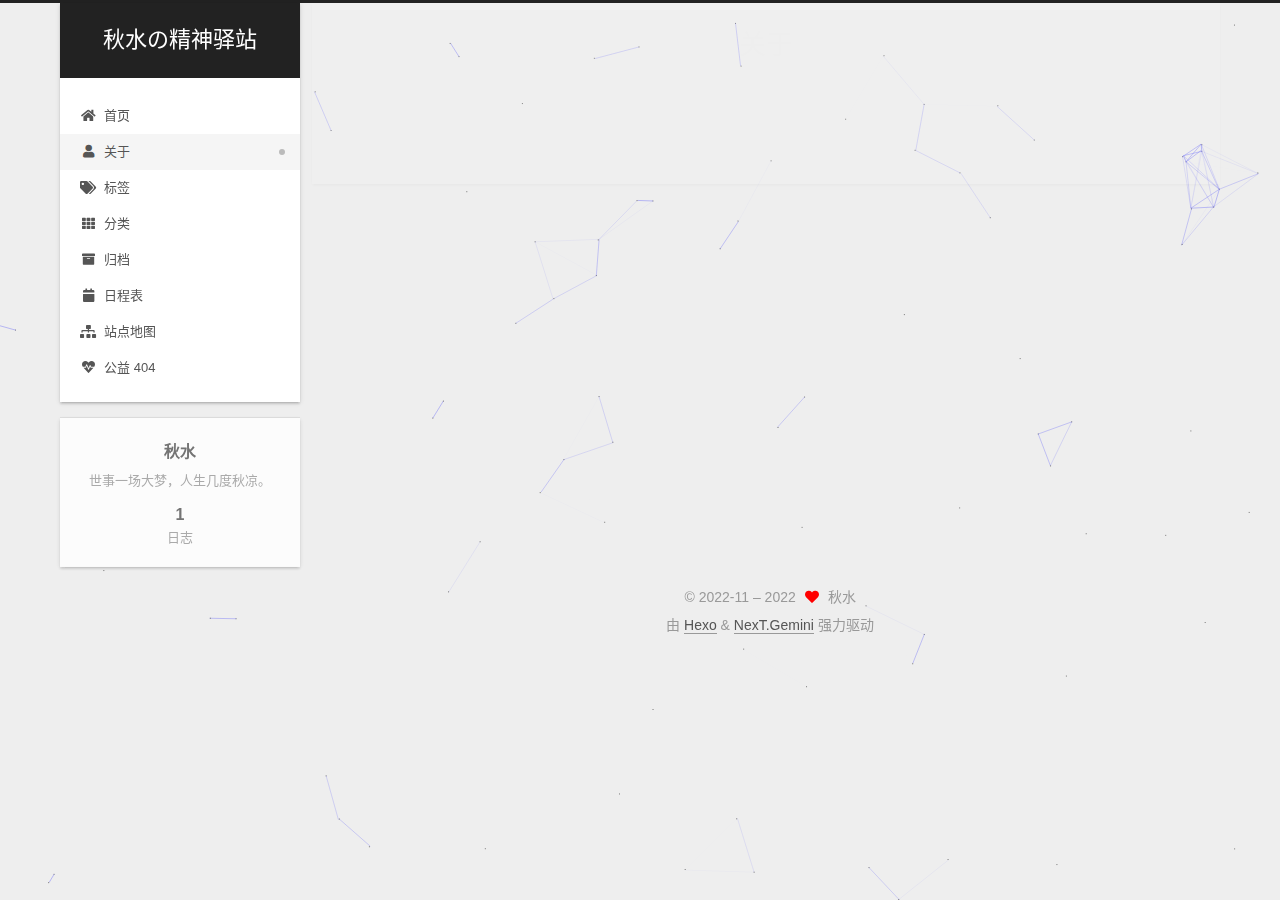
==== about/index.html @ 688e9b73 "Site updated: 2022-11-27 20:58:03" ====
<!DOCTYPE html>
<html lang="zh-CN">
<head>
  <meta charset="UTF-8">
<meta name="viewport" content="width=device-width, initial-scale=1, maximum-scale=2">
<meta name="theme-color" content="#222">
<meta name="generator" content="Hexo 6.3.0">
  <link rel="apple-touch-icon" sizes="180x180" href="/images/apple-touch-icon-next.png">
  <link rel="icon" type="image/png" sizes="32x32" href="/images/favicon-32x32-next.png">
  <link rel="icon" type="image/png" sizes="16x16" href="/images/favicon-16x16-next.png">
  <link rel="mask-icon" href="/images/logo.svg" color="#222">

<link rel="stylesheet" href="/css/main.css">


<link rel="stylesheet" href="/lib/font-awesome/css/all.min.css">

<script id="hexo-configurations">
    var NexT = window.NexT || {};
    var CONFIG = {"hostname":"example.com","root":"/","scheme":"Gemini","version":"7.8.0","exturl":false,"sidebar":{"position":"left","display":"post","padding":18,"offset":12,"onmobile":false},"copycode":{"enable":false,"show_result":false,"style":null},"back2top":{"enable":true,"sidebar":false,"scrollpercent":false},"bookmark":{"enable":false,"color":"#222","save":"auto"},"fancybox":false,"mediumzoom":false,"lazyload":false,"pangu":false,"comments":{"style":"tabs","active":null,"storage":true,"lazyload":false,"nav":null},"algolia":{"hits":{"per_page":10},"labels":{"input_placeholder":"Search for Posts","hits_empty":"We didn't find any results for the search: ${query}","hits_stats":"${hits} results found in ${time} ms"}},"localsearch":{"enable":false,"trigger":"auto","top_n_per_article":1,"unescape":false,"preload":false},"motion":{"enable":true,"async":false,"transition":{"post_block":"fadeIn","post_header":"slideDownIn","post_body":"slideDownIn","coll_header":"slideLeftIn","sidebar":"slideUpIn"}}};
  </script>

  <meta name="description" content="世事一场大梦，人生几度秋凉。">
<meta property="og:type" content="website">
<meta property="og:title" content="关于">
<meta property="og:url" content="http://example.com/about/index.html">
<meta property="og:site_name" content="秋水の精神驿站">
<meta property="og:description" content="世事一场大梦，人生几度秋凉。">
<meta property="og:locale" content="zh_CN">
<meta property="article:published_time" content="2022-11-27T12:49:34.000Z">
<meta property="article:modified_time" content="2022-11-27T12:52:54.083Z">
<meta property="article:author" content="秋水">
<meta name="twitter:card" content="summary">

<link rel="canonical" href="http://example.com/about/">


<script id="page-configurations">
  // https://hexo.io/docs/variables.html
  CONFIG.page = {
    sidebar: "",
    isHome : false,
    isPost : false,
    lang   : 'zh-CN'
  };
</script>

  <title>关于 | 秋水の精神驿站
</title>
  






  <noscript>
  <style>
  .use-motion .brand,
  .use-motion .menu-item,
  .sidebar-inner,
  .use-motion .post-block,
  .use-motion .pagination,
  .use-motion .comments,
  .use-motion .post-header,
  .use-motion .post-body,
  .use-motion .collection-header { opacity: initial; }

  .use-motion .site-title,
  .use-motion .site-subtitle {
    opacity: initial;
    top: initial;
  }

  .use-motion .logo-line-before i { left: initial; }
  .use-motion .logo-line-after i { right: initial; }
  </style>
</noscript>

</head>

<body itemscope itemtype="http://schema.org/WebPage">
  <div class="container use-motion">
    <div class="headband"></div>

    <header class="header" itemscope itemtype="http://schema.org/WPHeader">
      <div class="header-inner"><div class="site-brand-container">
  <div class="site-nav-toggle">
    <div class="toggle" aria-label="切换导航栏">
      <span class="toggle-line toggle-line-first"></span>
      <span class="toggle-line toggle-line-middle"></span>
      <span class="toggle-line toggle-line-last"></span>
    </div>
  </div>

  <div class="site-meta">

    <a href="/" class="brand" rel="start">
      <span class="logo-line-before"><i></i></span>
      <h1 class="site-title">秋水の精神驿站</h1>
      <span class="logo-line-after"><i></i></span>
    </a>
  </div>

  <div class="site-nav-right">
    <div class="toggle popup-trigger">
    </div>
  </div>
</div>




<nav class="site-nav">
  <ul id="menu" class="main-menu menu">
        <li class="menu-item menu-item-home">

    <a href="/" rel="section"><i class="fa fa-home fa-fw"></i>首页</a>

  </li>
        <li class="menu-item menu-item-about">

    <a href="/about/" rel="section"><i class="fa fa-user fa-fw"></i>关于</a>

  </li>
        <li class="menu-item menu-item-tags">

    <a href="/tags/" rel="section"><i class="fa fa-tags fa-fw"></i>标签</a>

  </li>
        <li class="menu-item menu-item-categories">

    <a href="/categories/" rel="section"><i class="fa fa-th fa-fw"></i>分类</a>

  </li>
        <li class="menu-item menu-item-archives">

    <a href="/archives/" rel="section"><i class="fa fa-archive fa-fw"></i>归档</a>

  </li>
        <li class="menu-item menu-item-schedule">

    <a href="/schedule/" rel="section"><i class="fa fa-calendar fa-fw"></i>日程表</a>

  </li>
        <li class="menu-item menu-item-sitemap">

    <a href="/sitemap.xml" rel="section"><i class="fa fa-sitemap fa-fw"></i>站点地图</a>

  </li>
        <li class="menu-item menu-item-commonweal">

    <a href="/404/" rel="section"><i class="fa fa-heartbeat fa-fw"></i>公益 404</a>

  </li>
  </ul>
</nav>




</div>
    </header>

    
  <div class="back-to-top">
    <i class="fa fa-arrow-up"></i>
    <span>0%</span>
  </div>


    <main class="main">
      <div class="main-inner">
        <div class="content-wrap">
          
  
  

          <div class="content page posts-expand">
            

    
    
    
    <div class="post-block" lang="zh-CN">
      <header class="post-header">

<h1 class="post-title" itemprop="name headline">关于
</h1>

<div class="post-meta">
  

</div>

</header>

      
      
      
      <div class="post-body">
          
      </div>
      
      
      
    </div>
    

    
    
    


          </div>
          

<script>
  window.addEventListener('tabs:register', () => {
    let { activeClass } = CONFIG.comments;
    if (CONFIG.comments.storage) {
      activeClass = localStorage.getItem('comments_active') || activeClass;
    }
    if (activeClass) {
      let activeTab = document.querySelector(`a[href="#comment-${activeClass}"]`);
      if (activeTab) {
        activeTab.click();
      }
    }
  });
  if (CONFIG.comments.storage) {
    window.addEventListener('tabs:click', event => {
      if (!event.target.matches('.tabs-comment .tab-content .tab-pane')) return;
      let commentClass = event.target.classList[1];
      localStorage.setItem('comments_active', commentClass);
    });
  }
</script>

        </div>
          
  
  <div class="toggle sidebar-toggle">
    <span class="toggle-line toggle-line-first"></span>
    <span class="toggle-line toggle-line-middle"></span>
    <span class="toggle-line toggle-line-last"></span>
  </div>

  <aside class="sidebar">
    <div class="sidebar-inner">

      <ul class="sidebar-nav motion-element">
        <li class="sidebar-nav-toc">
          文章目录
        </li>
        <li class="sidebar-nav-overview">
          站点概览
        </li>
      </ul>

      <!--noindex-->
      <div class="post-toc-wrap sidebar-panel">
      </div>
      <!--/noindex-->

      <div class="site-overview-wrap sidebar-panel">
        <div class="site-author motion-element" itemprop="author" itemscope itemtype="http://schema.org/Person">
  <p class="site-author-name" itemprop="name">秋水</p>
  <div class="site-description" itemprop="description">世事一场大梦，人生几度秋凉。</div>
</div>
<div class="site-state-wrap motion-element">
  <nav class="site-state">
      <div class="site-state-item site-state-posts">
          <a href="/archives/">
        
          <span class="site-state-item-count">1</span>
          <span class="site-state-item-name">日志</span>
        </a>
      </div>
  </nav>
</div>



      </div>

    </div>
  </aside>
  <div id="sidebar-dimmer"></div>


      </div>
    </main>

    <footer class="footer">
      <div class="footer-inner">
        

        

<div class="copyright">
  
  &copy; 2022-11 – 
  <span itemprop="copyrightYear">2022</span>
  <span class="with-love">
    <i class="fa fa-heart"></i>
  </span>
  <span class="author" itemprop="copyrightHolder">秋水</span>
</div>
  <div class="powered-by">由 <a href="https://hexo.io/" class="theme-link" rel="noopener" target="_blank">Hexo</a> & <a href="https://theme-next.org/" class="theme-link" rel="noopener" target="_blank">NexT.Gemini</a> 强力驱动
  </div>

        








      </div>
    </footer>
  </div>

  
  
  <script color='0,0,255' opacity='0.5' zIndex='-1' count='99' src="/lib/canvas-nest/canvas-nest.min.js"></script>
  <script src="/lib/anime.min.js"></script>
  <script src="/lib/velocity/velocity.min.js"></script>
  <script src="/lib/velocity/velocity.ui.min.js"></script>

<script src="/js/utils.js"></script>

<script src="/js/motion.js"></script>


<script src="/js/schemes/pisces.js"></script>


<script src="/js/next-boot.js"></script>




  















  

  

</body>
</html>
---- css/main.css ----
:root {
  --body-bg-color: #eee;
  --content-bg-color: #fff;
  --card-bg-color: #f5f5f5;
  --text-color: #555;
  --blockquote-color: #666;
  --link-color: #555;
  --link-hover-color: #222;
  --brand-color: #fff;
  --brand-hover-color: #fff;
  --table-row-odd-bg-color: #f9f9f9;
  --table-row-hover-bg-color: #f5f5f5;
  --menu-item-bg-color: #f5f5f5;
  --btn-default-bg: #fff;
  --btn-default-color: #555;
  --btn-default-border-color: #555;
  --btn-default-hover-bg: #222;
  --btn-default-hover-color: #fff;
  --btn-default-hover-border-color: #222;
}
html {
  line-height: 1.15; /* 1 */
  -webkit-text-size-adjust: 100%; /* 2 */
}
body {
  margin: 0;
}
main {
  display: block;
}
h1 {
  font-size: 2em;
  margin: 0.67em 0;
}
hr {
  box-sizing: content-box; /* 1 */
  height: 0; /* 1 */
  overflow: visible; /* 2 */
}
pre {
  font-family: monospace, monospace; /* 1 */
  font-size: 1em; /* 2 */
}
a {
  background: transparent;
}
abbr[title] {
  border-bottom: none; /* 1 */
  text-decoration: underline; /* 2 */
  text-decoration: underline dotted; /* 2 */
}
b,
strong {
  font-weight: bolder;
}
code,
kbd,
samp {
  font-family: monospace, monospace; /* 1 */
  font-size: 1em; /* 2 */
}
small {
  font-size: 80%;
}
sub,
sup {
  font-size: 75%;
  line-height: 0;
  position: relative;
  vertical-align: baseline;
}
sub {
  bottom: -0.25em;
}
sup {
  top: -0.5em;
}
img {
  border-style: none;
}
button,
input,
optgroup,
select,
textarea {
  font-family: inherit; /* 1 */
  font-size: 100%; /* 1 */
  line-height: 1.15; /* 1 */
  margin: 0; /* 2 */
}
button,
input {
/* 1 */
  overflow: visible;
}
button,
select {
/* 1 */
  text-transform: none;
}
button,
[type='button'],
[type='reset'],
[type='submit'] {
  -webkit-appearance: button;
}
button::-moz-focus-inner,
[type='button']::-moz-focus-inner,
[type='reset']::-moz-focus-inner,
[type='submit']::-moz-focus-inner {
  border-style: none;
  padding: 0;
}
button:-moz-focusring,
[type='button']:-moz-focusring,
[type='reset']:-moz-focusring,
[type='submit']:-moz-focusring {
  outline: 1px dotted ButtonText;
}
fieldset {
  padding: 0.35em 0.75em 0.625em;
}
legend {
  box-sizing: border-box; /* 1 */
  color: inherit; /* 2 */
  display: table; /* 1 */
  max-width: 100%; /* 1 */
  padding: 0; /* 3 */
  white-space: normal; /* 1 */
}
progress {
  vertical-align: baseline;
}
textarea {
  overflow: auto;
}
[type='checkbox'],
[type='radio'] {
  box-sizing: border-box; /* 1 */
  padding: 0; /* 2 */
}
[type='number']::-webkit-inner-spin-button,
[type='number']::-webkit-outer-spin-button {
  height: auto;
}
[type='search'] {
  outline-offset: -2px; /* 2 */
  -webkit-appearance: textfield; /* 1 */
}
[type='search']::-webkit-search-decoration {
  -webkit-appearance: none;
}
::-webkit-file-upload-button {
  font: inherit; /* 2 */
  -webkit-appearance: button; /* 1 */
}
details {
  display: block;
}
summary {
  display: list-item;
}
template {
  display: none;
}
[hidden] {
  display: none;
}
::selection {
  background: #262a30;
  color: #eee;
}
html,
body {
  height: 100%;
}
body {
  background: var(--body-bg-color);
  color: var(--text-color);
  font-family: 'Lato', "PingFang SC", "Microsoft YaHei", sans-serif;
  font-size: 1em;
  line-height: 2;
}
@media (max-width: 991px) {
  body {
    padding-left: 0 !important;
    padding-right: 0 !important;
  }
}
h1,
h2,
h3,
h4,
h5,
h6 {
  font-family: 'Lato', "PingFang SC", "Microsoft YaHei", sans-serif;
  font-weight: bold;
  line-height: 1.5;
  margin: 20px 0 15px;
}
h1 {
  font-size: 1.5em;
}
h2 {
  font-size: 1.375em;
}
h3 {
  font-size: 1.25em;
}
h4 {
  font-size: 1.125em;
}
h5 {
  font-size: 1em;
}
h6 {
  font-size: 0.875em;
}
p {
  margin: 0 0 20px 0;
}
a,
span.exturl {
  border-bottom: 1px solid #999;
  color: var(--link-color);
  outline: 0;
  text-decoration: none;
  overflow-wrap: break-word;
  word-wrap: break-word;
  cursor: pointer;
}
a:hover,
span.exturl:hover {
  border-bottom-color: var(--link-hover-color);
  color: var(--link-hover-color);
}
iframe,
img,
video {
  display: block;
  margin-left: auto;
  margin-right: auto;
  max-width: 100%;
}
hr {
  background-image: repeating-linear-gradient(-45deg, #ddd, #ddd 4px, transparent 4px, transparent 8px);
  border: 0;
  height: 3px;
  margin: 40px 0;
}
blockquote {
  border-left: 4px solid #ddd;
  color: var(--blockquote-color);
  margin: 0;
  padding: 0 15px;
}
blockquote cite::before {
  content: '-';
  padding: 0 5px;
}
dt {
  font-weight: bold;
}
dd {
  margin: 0;
  padding: 0;
}
kbd {
  background-color: #f5f5f5;
  background-image: linear-gradient(#eee, #fff, #eee);
  border: 1px solid #ccc;
  border-radius: 0.2em;
  box-shadow: 0.1em 0.1em 0.2em rgba(0,0,0,0.1);
  color: #555;
  font-family: inherit;
  padding: 0.1em 0.3em;
  white-space: nowrap;
}
.table-container {
  overflow: auto;
}
table {
  border-collapse: collapse;
  border-spacing: 0;
  font-size: 0.875em;
  margin: 0 0 20px 0;
  width: 100%;
}
tbody tr:nth-of-type(odd) {
  background: var(--table-row-odd-bg-color);
}
tbody tr:hover {
  background: var(--table-row-hover-bg-color);
}
caption,
th,
td {
  font-weight: normal;
  padding: 8px;
  vertical-align: middle;
}
th,
td {
  border: 1px solid #ddd;
  border-bottom: 3px solid #ddd;
}
th {
  font-weight: 700;
  padding-bottom: 10px;
}
td {
  border-bottom-width: 1px;
}
.btn {
  background: var(--btn-default-bg);
  border: 2px solid var(--btn-default-border-color);
  border-radius: 2px;
  color: var(--btn-default-color);
  display: inline-block;
  font-size: 0.875em;
  line-height: 2;
  padding: 0 20px;
  text-decoration: none;
  transition-property: background-color;
  transition-delay: 0s;
  transition-duration: 0.2s;
  transition-timing-function: ease-in-out;
}
.btn:hover {
  background: var(--btn-default-hover-bg);
  border-color: var(--btn-default-hover-border-color);
  color: var(--btn-default-hover-color);
}
.btn + .btn {
  margin: 0 0 8px 8px;
}
.btn .fa-fw {
  text-align: left;
  width: 1.285714285714286em;
}
.toggle {
  line-height: 0;
}
.toggle .toggle-line {
  background: #fff;
  display: inline-block;
  height: 2px;
  left: 0;
  position: relative;
  top: 0;
  transition: all 0.4s;
  vertical-align: top;
  width: 100%;
}
.toggle .toggle-line:not(:first-child) {
  margin-top: 3px;
}
.toggle.toggle-arrow .toggle-line-first {
  left: 50%;
  top: 2px;
  transform: rotate(45deg);
  width: 50%;
}
.toggle.toggle-arrow .toggle-line-middle {
  left: 2px;
  width: 90%;
}
.toggle.toggle-arrow .toggle-line-last {
  left: 50%;
  top: -2px;
  transform: rotate(-45deg);
  width: 50%;
}
.toggle.toggle-close .toggle-line-first {
  transform: rotate(-45deg);
  top: 5px;
}
.toggle.toggle-close .toggle-line-middle {
  opacity: 0;
}
.toggle.toggle-close .toggle-line-last {
  transform: rotate(45deg);
  top: -5px;
}
.highlight,
pre {
  background: #f7f7f7;
  color: #4d4d4c;
  line-height: 1.6;
  margin: 0 auto 20px;
}
pre,
code {
  font-family: consolas, Menlo, monospace, "PingFang SC", "Microsoft YaHei";
}
code {
  background: #eee;
  border-radius: 3px;
  color: #555;
  padding: 2px 4px;
  overflow-wrap: break-word;
  word-wrap: break-word;
}
.highlight *::selection {
  background: #d6d6d6;
}
.highlight pre {
  border: 0;
  margin: 0;
  padding: 10px 0;
}
.highlight table {
  border: 0;
  margin: 0;
  width: auto;
}
.highlight td {
  border: 0;
  padding: 0;
}
.highlight figcaption {
  background: #eff2f3;
  color: #4d4d4c;
  display: flex;
  font-size: 0.875em;
  justify-content: space-between;
  line-height: 1.2;
  padding: 0.5em;
}
.highlight figcaption a {
  color: #4d4d4c;
}
.highlight figcaption a:hover {
  border-bottom-color: #4d4d4c;
}
.highlight .gutter {
  -moz-user-select: none;
  -ms-user-select: none;
  -webkit-user-select: none;
  user-select: none;
}
.highlight .gutter pre {
  background: #eff2f3;
  color: #869194;
  padding-left: 10px;
  padding-right: 10px;
  text-align: right;
}
.highlight .code pre {
  background: #f7f7f7;
  padding-left: 10px;
  width: 100%;
}
.gist table {
  width: auto;
}
.gist table td {
  border: 0;
}
pre {
  overflow: auto;
  padding: 10px;
}
pre code {
  background: none;
  color: #4d4d4c;
  font-size: 0.875em;
  padding: 0;
  text-shadow: none;
}
pre .deletion {
  background: #fdd;
}
pre .addition {
  background: #dfd;
}
pre .meta {
  color: #eab700;
  -moz-user-select: none;
  -ms-user-select: none;
  -webkit-user-select: none;
  user-select: none;
}
pre .comment {
  color: #8e908c;
}
pre .variable,
pre .attribute,
pre .tag,
pre .name,
pre .regexp,
pre .ruby .constant,
pre .xml .tag .title,
pre .xml .pi,
pre .xml .doctype,
pre .html .doctype,
pre .css .id,
pre .css .class,
pre .css .pseudo {
  color: #c82829;
}
pre .number,
pre .preprocessor,
pre .built_in,
pre .builtin-name,
pre .literal,
pre .params,
pre .constant,
pre .command {
  color: #f5871f;
}
pre .ruby .class .title,
pre .css .rules .attribute,
pre .string,
pre .symbol,
pre .value,
pre .inheritance,
pre .header,
pre .ruby .symbol,
pre .xml .cdata,
pre .special,
pre .formula {
  color: #718c00;
}
pre .title,
pre .css .hexcolor {
  color: #3e999f;
}
pre .function,
pre .python .decorator,
pre .python .title,
pre .ruby .function .title,
pre .ruby .title .keyword,
pre .perl .sub,
pre .javascript .title,
pre .coffeescript .title {
  color: #4271ae;
}
pre .keyword,
pre .javascript .function {
  color: #8959a8;
}
.blockquote-center {
  border-left: none;
  margin: 40px 0;
  padding: 0;
  position: relative;
  text-align: center;
}
.blockquote-center .fa {
  display: block;
  opacity: 0.6;
  position: absolute;
  width: 100%;
}
.blockquote-center .fa-quote-left {
  border-top: 1px solid #ccc;
  text-align: left;
  top: -20px;
}
.blockquote-center .fa-quote-right {
  border-bottom: 1px solid #ccc;
  text-align: right;
  bottom: -20px;
}
.blockquote-center p,
.blockquote-center div {
  text-align: center;
}
.post-body .group-picture img {
  margin: 0 auto;
  padding: 0 3px;
}
.group-picture-row {
  margin-bottom: 6px;
  overflow: hidden;
}
.group-picture-column {
  float: left;
  margin-bottom: 10px;
}
.post-body .label {
  color: #555;
  display: inline;
  padding: 0 2px;
}
.post-body .label.default {
  background: #f0f0f0;
}
.post-body .label.primary {
  background: #efe6f7;
}
.post-body .label.info {
  background: #e5f2f8;
}
.post-body .label.success {
  background: #e7f4e9;
}
.post-body .label.warning {
  background: #fcf6e1;
}
.post-body .label.danger {
  background: #fae8eb;
}
.post-body .tabs {
  margin-bottom: 20px;
}
.post-body .tabs,
.tabs-comment {
  display: block;
  padding-top: 10px;
  position: relative;
}
.post-body .tabs ul.nav-tabs,
.tabs-comment ul.nav-tabs {
  display: flex;
  flex-wrap: wrap;
  margin: 0;
  margin-bottom: -1px;
  padding: 0;
}
@media (max-width: 413px) {
  .post-body .tabs ul.nav-tabs,
  .tabs-comment ul.nav-tabs {
    display: block;
    margin-bottom: 5px;
  }
}
.post-body .tabs ul.nav-tabs li.tab,
.tabs-comment ul.nav-tabs li.tab {
  border-bottom: 1px solid #ddd;
  border-left: 1px solid transparent;
  border-right: 1px solid transparent;
  border-top: 3px solid transparent;
  flex-grow: 1;
  list-style-type: none;
  border-radius: 0 0 0 0;
}
@media (max-width: 413px) {
  .post-body .tabs ul.nav-tabs li.tab,
  .tabs-comment ul.nav-tabs li.tab {
    border-bottom: 1px solid transparent;
    border-left: 3px solid transparent;
    border-right: 1px solid transparent;
    border-top: 1px solid transparent;
  }
}
@media (max-width: 413px) {
  .post-body .tabs ul.nav-tabs li.tab,
  .tabs-comment ul.nav-tabs li.tab {
    border-radius: 0;
  }
}
.post-body .tabs ul.nav-tabs li.tab a,
.tabs-comment ul.nav-tabs li.tab a {
  border-bottom: initial;
  display: block;
  line-height: 1.8;
  outline: 0;
  padding: 0.25em 0.75em;
  text-align: center;
  transition-delay: 0s;
  transition-duration: 0.2s;
  transition-timing-function: ease-out;
}
.post-body .tabs ul.nav-tabs li.tab a i,
.tabs-comment ul.nav-tabs li.tab a i {
  width: 1.285714285714286em;
}
.post-body .tabs ul.nav-tabs li.tab.active,
.tabs-comment ul.nav-tabs li.tab.active {
  border-bottom: 1px solid transparent;
  border-left: 1px solid #ddd;
  border-right: 1px solid #ddd;
  border-top: 3px solid #fc6423;
}
@media (max-width: 413px) {
  .post-body .tabs ul.nav-tabs li.tab.active,
  .tabs-comment ul.nav-tabs li.tab.active {
    border-bottom: 1px solid #ddd;
    border-left: 3px solid #fc6423;
    border-right: 1px solid #ddd;
    border-top: 1px solid #ddd;
  }
}
.post-body .tabs ul.nav-tabs li.tab.active a,
.tabs-comment ul.nav-tabs li.tab.active a {
  color: var(--link-color);
  cursor: default;
}
.post-body .tabs .tab-content .tab-pane,
.tabs-comment .tab-content .tab-pane {
  border: 1px solid #ddd;
  border-top: 0;
  padding: 20px 20px 0 20px;
  border-radius: 0;
}
.post-body .tabs .tab-content .tab-pane:not(.active),
.tabs-comment .tab-content .tab-pane:not(.active) {
  display: none;
}
.post-body .tabs .tab-content .tab-pane.active,
.tabs-comment .tab-content .tab-pane.active {
  display: block;
}
.post-body .tabs .tab-content .tab-pane.active:nth-of-type(1),
.tabs-comment .tab-content .tab-pane.active:nth-of-type(1) {
  border-radius: 0 0 0 0;
}
@media (max-width: 413px) {
  .post-body .tabs .tab-content .tab-pane.active:nth-of-type(1),
  .tabs-comment .tab-content .tab-pane.active:nth-of-type(1) {
    border-radius: 0;
  }
}
.post-body .note {
  border-radius: 3px;
  margin-bottom: 20px;
  padding: 1em;
  position: relative;
  border: 1px solid #eee;
  border-left-width: 5px;
}
.post-body .note h2,
.post-body .note h3,
.post-body .note h4,
.post-body .note h5,
.post-body .note h6 {
  margin-top: 0;
  border-bottom: initial;
  margin-bottom: 0;
  padding-top: 0;
}
.post-body .note p:first-child,
.post-body .note ul:first-child,
.post-body .note ol:first-child,
.post-body .note table:first-child,
.post-body .note pre:first-child,
.post-body .note blockquote:first-child,
.post-body .note img:first-child {
  margin-top: 0;
}
.post-body .note p:last-child,
.post-body .note ul:last-child,
.post-body .note ol:last-child,
.post-body .note table:last-child,
.post-body .note pre:last-child,
.post-body .note blockquote:last-child,
.post-body .note img:last-child {
  margin-bottom: 0;
}
.post-body .note.default {
  border-left-color: #777;
}
.post-body .note.default h2,
.post-body .note.default h3,
.post-body .note.default h4,
.post-body .note.default h5,
.post-body .note.default h6 {
  color: #777;
}
.post-body .note.primary {
  border-left-color: #6f42c1;
}
.post-body .note.primary h2,
.post-body .note.primary h3,
.post-body .note.primary h4,
.post-body .note.primary h5,
.post-body .note.primary h6 {
  color: #6f42c1;
}
.post-body .note.info {
  border-left-color: #428bca;
}
.post-body .note.info h2,
.post-body .note.info h3,
.post-body .note.info h4,
.post-body .note.info h5,
.post-body .note.info h6 {
  color: #428bca;
}
.post-body .note.success {
  border-left-color: #5cb85c;
}
.post-body .note.success h2,
.post-body .note.success h3,
.post-body .note.success h4,
.post-body .note.success h5,
.post-body .note.success h6 {
  color: #5cb85c;
}
.post-body .note.warning {
  border-left-color: #f0ad4e;
}
.post-body .note.warning h2,
.post-body .note.warning h3,
.post-body .note.warning h4,
.post-body .note.warning h5,
.post-body .note.warning h6 {
  color: #f0ad4e;
}
.post-body .note.danger {
  border-left-color: #d9534f;
}
.post-body .note.danger h2,
.post-body .note.danger h3,
.post-body .note.danger h4,
.post-body .note.danger h5,
.post-body .note.danger h6 {
  color: #d9534f;
}
.pagination .prev,
.pagination .next,
.pagination .page-number,
.pagination .space {
  display: inline-block;
  margin: 0 10px;
  padding: 0 11px;
  position: relative;
  top: -1px;
}
@media (max-width: 767px) {
  .pagination .prev,
  .pagination .next,
  .pagination .page-number,
  .pagination .space {
    margin: 0 5px;
  }
}
.pagination {
  border-top: 1px solid #eee;
  margin: 120px 0 0;
  text-align: center;
}
.pagination .prev,
.pagination .next,
.pagination .page-number {
  border-bottom: 0;
  border-top: 1px solid #eee;
  transition-property: border-color;
  transition-delay: 0s;
  transition-duration: 0.2s;
  transition-timing-function: ease-in-out;
}
.pagination .prev:hover,
.pagination .next:hover,
.pagination .page-number:hover {
  border-top-color: #222;
}
.pagination .space {
  margin: 0;
  padding: 0;
}
.pagination .prev {
  margin-left: 0;
}
.pagination .next {
  margin-right: 0;
}
.pagination .page-number.current {
  background: #ccc;
  border-top-color: #ccc;
  color: #fff;
}
@media (max-width: 767px) {
  .pagination {
    border-top: none;
  }
  .pagination .prev,
  .pagination .next,
  .pagination .page-number {
    border-bottom: 1px solid #eee;
    border-top: 0;
    margin-bottom: 10px;
    padding: 0 10px;
  }
  .pagination .prev:hover,
  .pagination .next:hover,
  .pagination .page-number:hover {
    border-bottom-color: #222;
  }
}
.comments {
  margin-top: 60px;
  overflow: hidden;
}
.comment-button-group {
  display: flex;
  flex-wrap: wrap-reverse;
  justify-content: center;
  margin: 1em 0;
}
.comment-button-group .comment-button {
  margin: 0.1em 0.2em;
}
.comment-button-group .comment-button.active {
  background: var(--btn-default-hover-bg);
  border-color: var(--btn-default-hover-border-color);
  color: var(--btn-default-hover-color);
}
.comment-position {
  display: none;
}
.comment-position.active {
  display: block;
}
.tabs-comment {
  background: var(--content-bg-color);
  margin-top: 4em;
  padding-top: 0;
}
.tabs-comment .comments {
  border: 0;
  box-shadow: none;
  margin-top: 0;
  padding-top: 0;
}
.container {
  min-height: 100%;
  position: relative;
}
.main-inner {
  margin: 0 auto;
  width: calc(100% - 20px);
}
@media (min-width: 1200px) {
  .main-inner {
    width: 1160px;
  }
}
@media (min-width: 1600px) {
  .main-inner {
    width: 73%;
  }
}
@media (max-width: 767px) {
  .content-wrap {
    padding: 0 20px;
  }
}
.header {
  background: transparent;
}
.header-inner {
  margin: 0 auto;
  width: calc(100% - 20px);
}
@media (min-width: 1200px) {
  .header-inner {
    width: 1160px;
  }
}
@media (min-width: 1600px) {
  .header-inner {
    width: 73%;
  }
}
.site-brand-container {
  display: flex;
  flex-shrink: 0;
  padding: 0 10px;
}
.headband {
  background: #222;
  height: 3px;
}
.site-meta {
  flex-grow: 1;
  text-align: center;
}
@media (max-width: 767px) {
  .site-meta {
    text-align: center;
  }
}
.brand {
  border-bottom: none;
  color: var(--brand-color);
  display: inline-block;
  line-height: 1.375em;
  padding: 0 40px;
  position: relative;
}
.brand:hover {
  color: var(--brand-hover-color);
}
.site-title {
  font-family: 'Lato', "PingFang SC", "Microsoft YaHei", sans-serif;
  font-size: 1.375em;
  font-weight: normal;
  margin: 0;
}
.site-subtitle {
  color: #ddd;
  font-size: 0.8125em;
  margin: 10px 0;
}
.use-motion .brand {
  opacity: 0;
}
.use-motion .site-title,
.use-motion .site-subtitle,
.use-motion .custom-logo-image {
  opacity: 0;
  position: relative;
  top: -10px;
}
.site-nav-toggle,
.site-nav-right {
  display: none;
}
@media (max-width: 767px) {
  .site-nav-toggle,
  .site-nav-right {
    display: flex;
    flex-direction: column;
    justify-content: center;
  }
}
.site-nav-toggle .toggle,
.site-nav-right .toggle {
  color: var(--text-color);
  padding: 10px;
  width: 22px;
}
.site-nav-toggle .toggle .toggle-line,
.site-nav-right .toggle .toggle-line {
  background: var(--text-color);
  border-radius: 1px;
}
.site-nav {
  display: block;
}
@media (max-width: 767px) {
  .site-nav {
    clear: both;
    display: none;
  }
}
.site-nav.site-nav-on {
  display: block;
}
.menu {
  margin-top: 20px;
  padding-left: 0;
  text-align: center;
}
.menu-item {
  display: inline-block;
  list-style: none;
  margin: 0 10px;
}
@media (max-width: 767px) {
  .menu-item {
    display: block;
    margin-top: 10px;
  }
  .menu-item.menu-item-search {
    display: none;
  }
}
.menu-item a,
.menu-item span.exturl {
  border-bottom: 0;
  display: block;
  font-size: 0.8125em;
  transition-property: border-color;
  transition-delay: 0s;
  transition-duration: 0.2s;
  transition-timing-function: ease-in-out;
}
@media (hover: none) {
  .menu-item a:hover,
  .menu-item span.exturl:hover {
    border-bottom-color: transparent !important;
  }
}
.menu-item .fa,
.menu-item .fab,
.menu-item .far,
.menu-item .fas {
  margin-right: 8px;
}
.menu-item .badge {
  display: inline-block;
  font-weight: bold;
  line-height: 1;
  margin-left: 0.35em;
  margin-top: 0.35em;
  text-align: center;
  white-space: nowrap;
}
@media (max-width: 767px) {
  .menu-item .badge {
    float: right;
    margin-left: 0;
  }
}
.menu-item-active a,
.menu .menu-item a:hover,
.menu .menu-item span.exturl:hover {
  background: var(--menu-item-bg-color);
}
.use-motion .menu-item {
  opacity: 0;
}
.sidebar {
  background: #222;
  bottom: 0;
  box-shadow: inset 0 2px 6px #000;
  position: fixed;
  top: 0;
}
@media (max-width: 991px) {
  .sidebar {
    display: none;
  }
}
.sidebar-inner {
  color: #999;
  padding: 18px 10px;
  text-align: center;
}
.cc-license {
  margin-top: 10px;
  text-align: center;
}
.cc-license .cc-opacity {
  border-bottom: none;
  opacity: 0.7;
}
.cc-license .cc-opacity:hover {
  opacity: 0.9;
}
.cc-license img {
  display: inline-block;
}
.site-author-image {
  border: 1px solid #eee;
  display: block;
  margin: 0 auto;
  max-width: 120px;
  padding: 2px;
  border-radius: 50%;
}
.site-author-image {
  transition: transform 1s ease-out;
}
.site-author-image:hover {
  transform: rotateZ(360deg);
}
.site-author-name {
  color: var(--text-color);
  font-weight: 600;
  margin: 0;
  text-align: center;
}
.site-description {
  color: #999;
  font-size: 0.8125em;
  margin-top: 0;
  text-align: center;
}
.links-of-author {
  margin-top: 15px;
}
.links-of-author a,
.links-of-author span.exturl {
  border-bottom-color: #555;
  display: inline-block;
  font-size: 0.8125em;
  margin-bottom: 10px;
  margin-right: 10px;
  vertical-align: middle;
}
.links-of-author a::before,
.links-of-author span.exturl::before {
  background: #ff8f0f;
  border-radius: 50%;
  content: ' ';
  display: inline-block;
  height: 4px;
  margin-right: 3px;
  vertical-align: middle;
  width: 4px;
}
.sidebar-button {
  margin-top: 15px;
}
.sidebar-button a {
  border: 1px solid #fc6423;
  border-radius: 4px;
  color: #fc6423;
  display: inline-block;
  padding: 0 15px;
}
.sidebar-button a .fa,
.sidebar-button a .fab,
.sidebar-button a .far,
.sidebar-button a .fas {
  margin-right: 5px;
}
.sidebar-button a:hover {
  background: #fc6423;
  border: 1px solid #fc6423;
  color: #fff;
}
.sidebar-button a:hover .fa,
.sidebar-button a:hover .fab,
.sidebar-button a:hover .far,
.sidebar-button a:hover .fas {
  color: #fff;
}
.links-of-blogroll {
  font-size: 0.8125em;
  margin-top: 10px;
}
.links-of-blogroll-title {
  font-size: 0.875em;
  font-weight: 600;
  margin-top: 0;
}
.links-of-blogroll-list {
  list-style: none;
  margin: 0;
  padding: 0;
}
#sidebar-dimmer {
  display: none;
}
@media (max-width: 767px) {
  #sidebar-dimmer {
    background: #000;
    display: block;
    height: 100%;
    left: 100%;
    opacity: 0;
    position: fixed;
    top: 0;
    width: 100%;
    z-index: 1100;
  }
  .sidebar-active + #sidebar-dimmer {
    opacity: 0.7;
    transform: translateX(-100%);
    transition: opacity 0.5s;
  }
}
.sidebar-nav {
  margin: 0;
  padding-bottom: 20px;
  padding-left: 0;
}
.sidebar-nav li {
  border-bottom: 1px solid transparent;
  color: var(--text-color);
  cursor: pointer;
  display: inline-block;
  font-size: 0.875em;
}
.sidebar-nav li.sidebar-nav-overview {
  margin-left: 10px;
}
.sidebar-nav li:hover {
  color: #fc6423;
}
.sidebar-nav .sidebar-nav-active {
  border-bottom-color: #fc6423;
  color: #fc6423;
}
.sidebar-nav .sidebar-nav-active:hover {
  color: #fc6423;
}
.sidebar-panel {
  display: none;
  overflow-x: hidden;
  overflow-y: auto;
}
.sidebar-panel-active {
  display: block;
}
.sidebar-toggle {
  background: #222;
  bottom: 45px;
  cursor: pointer;
  height: 14px;
  left: 30px;
  padding: 5px;
  position: fixed;
  width: 14px;
  z-index: 1300;
}
@media (max-width: 991px) {
  .sidebar-toggle {
    left: 20px;
    opacity: 0.8;
    display: none;
  }
}
.sidebar-toggle:hover .toggle-line {
  background: #fc6423;
}
.post-toc {
  font-size: 0.875em;
}
.post-toc ol {
  list-style: none;
  margin: 0;
  padding: 0 2px 5px 10px;
  text-align: left;
}
.post-toc ol > ol {
  padding-left: 0;
}
.post-toc ol a {
  transition-property: all;
  transition-delay: 0s;
  transition-duration: 0.2s;
  transition-timing-function: ease-in-out;
}
.post-toc .nav-item {
  line-height: 1.8;
  overflow: hidden;
  text-overflow: ellipsis;
  white-space: nowrap;
}
.post-toc .nav .nav-child {
  display: none;
}
.post-toc .nav .active > .nav-child {
  display: block;
}
.post-toc .nav .active-current > .nav-child {
  display: block;
}
.post-toc .nav .active-current > .nav-child > .nav-item {
  display: block;
}
.post-toc .nav .active > a {
  border-bottom-color: #fc6423;
  color: #fc6423;
}
.post-toc .nav .active-current > a {
  color: #fc6423;
}
.post-toc .nav .active-current > a:hover {
  color: #fc6423;
}
.site-state {
  display: flex;
  justify-content: center;
  line-height: 1.4;
  margin-top: 10px;
  overflow: hidden;
  text-align: center;
  white-space: nowrap;
}
.site-state-item {
  padding: 0 15px;
}
.site-state-item:not(:first-child) {
  border-left: 1px solid #eee;
}
.site-state-item a {
  border-bottom: none;
}
.site-state-item-count {
  display: block;
  font-size: 1em;
  font-weight: 600;
  text-align: center;
}
.site-state-item-name {
  color: #999;
  font-size: 0.8125em;
}
.footer {
  color: #999;
  font-size: 0.875em;
  padding: 20px 0;
}
.footer.footer-fixed {
  bottom: 0;
  left: 0;
  position: absolute;
  right: 0;
}
.footer-inner {
  box-sizing: border-box;
  margin: 0 auto;
  text-align: center;
  width: calc(100% - 20px);
}
@media (min-width: 1200px) {
  .footer-inner {
    width: 1160px;
  }
}
@media (min-width: 1600px) {
  .footer-inner {
    width: 73%;
  }
}
.languages {
  display: inline-block;
  font-size: 1.125em;
  position: relative;
}
.languages .lang-select-label span {
  margin: 0 0.5em;
}
.languages .lang-select {
  height: 100%;
  left: 0;
  opacity: 0;
  position: absolute;
  top: 0;
  width: 100%;
}
.with-love {
  color: #ff0000;
  display: inline-block;
  margin: 0 5px;
}
.powered-by,
.theme-info {
  display: inline-block;
}
@-moz-keyframes iconAnimate {
  0%, 100% {
    transform: scale(1);
  }
  10%, 30% {
    transform: scale(0.9);
  }
  20%, 40%, 60%, 80% {
    transform: scale(1.1);
  }
  50%, 70% {
    transform: scale(1.1);
  }
}
@-webkit-keyframes iconAnimate {
  0%, 100% {
    transform: scale(1);
  }
  10%, 30% {
    transform: scale(0.9);
  }
  20%, 40%, 60%, 80% {
    transform: scale(1.1);
  }
  50%, 70% {
    transform: scale(1.1);
  }
}
@-o-keyframes iconAnimate {
  0%, 100% {
    transform: scale(1);
  }
  10%, 30% {
    transform: scale(0.9);
  }
  20%, 40%, 60%, 80% {
    transform: scale(1.1);
  }
  50%, 70% {
    transform: scale(1.1);
  }
}
@keyframes iconAnimate {
  0%, 100% {
    transform: scale(1);
  }
  10%, 30% {
    transform: scale(0.9);
  }
  20%, 40%, 60%, 80% {
    transform: scale(1.1);
  }
  50%, 70% {
    transform: scale(1.1);
  }
}
.back-to-top {
  font-size: 12px;
  text-align: center;
  transition-delay: 0s;
  transition-duration: 0.2s;
  transition-timing-function: ease-in-out;
}
.back-to-top {
  background: #222;
  bottom: -100px;
  box-sizing: border-box;
  color: #fff;
  cursor: pointer;
  left: 30px;
  opacity: 0.6;
  padding: 0 6px;
  position: fixed;
  transition-property: bottom;
  z-index: 1300;
  width: 24px;
}
.back-to-top span {
  display: none;
}
.back-to-top:hover {
  color: #fc6423;
}
.back-to-top.back-to-top-on {
  bottom: 30px;
}
@media (max-width: 991px) {
  .back-to-top {
    left: 20px;
    opacity: 0.8;
  }
}
.post-body {
  font-family: 'Lato', "PingFang SC", "Microsoft YaHei", sans-serif;
  overflow-wrap: break-word;
  word-wrap: break-word;
}
@media (min-width: 1200px) {
  .post-body {
    font-size: 1.125em;
  }
}
.post-body .exturl .fa {
  font-size: 0.875em;
  margin-left: 4px;
}
.post-body .image-caption,
.post-body .figure .caption {
  color: #999;
  font-size: 0.875em;
  font-weight: bold;
  line-height: 1;
  margin: -20px auto 15px;
  text-align: center;
}
.post-sticky-flag {
  display: inline-block;
  transform: rotate(30deg);
}
.post-button {
  margin-top: 40px;
  text-align: center;
}
.use-motion .post-block,
.use-motion .pagination,
.use-motion .comments {
  opacity: 0;
}
.use-motion .post-header {
  opacity: 0;
}
.use-motion .post-body {
  opacity: 0;
}
.use-motion .collection-header {
  opacity: 0;
}
.posts-collapse {
  margin-left: 35px;
  position: relative;
}
@media (max-width: 767px) {
  .posts-collapse {
    margin-left: 0px;
    margin-right: 0px;
  }
}
.posts-collapse .collection-title {
  font-size: 1.125em;
  position: relative;
}
.posts-collapse .collection-title::before {
  background: #999;
  border: 1px solid #fff;
  border-radius: 50%;
  content: ' ';
  height: 10px;
  left: 0;
  margin-left: -6px;
  margin-top: -4px;
  position: absolute;
  top: 50%;
  width: 10px;
}
.posts-collapse .collection-year {
  font-size: 1.5em;
  font-weight: bold;
  margin: 60px 0;
  position: relative;
}
.posts-collapse .collection-year::before {
  background: #bbb;
  border-radius: 50%;
  content: ' ';
  height: 8px;
  left: 0;
  margin-left: -4px;
  margin-top: -4px;
  position: absolute;
  top: 50%;
  width: 8px;
}
.posts-collapse .collection-header {
  display: block;
  margin: 0 0 0 20px;
}
.posts-collapse .collection-header small {
  color: #bbb;
  margin-left: 5px;
}
.posts-collapse .post-header {
  border-bottom: 1px dashed #ccc;
  margin: 30px 0;
  padding-left: 15px;
  position: relative;
  transition-property: border;
  transition-delay: 0s;
  transition-duration: 0.2s;
  transition-timing-function: ease-in-out;
}
.posts-collapse .post-header::before {
  background: #bbb;
  border: 1px solid #fff;
  border-radius: 50%;
  content: ' ';
  height: 6px;
  left: 0;
  margin-left: -4px;
  position: absolute;
  top: 0.75em;
  transition-property: background;
  width: 6px;
  transition-delay: 0s;
  transition-duration: 0.2s;
  transition-timing-function: ease-in-out;
}
.posts-collapse .post-header:hover {
  border-bottom-color: #666;
}
.posts-collapse .post-header:hover::before {
  background: #222;
}
.posts-collapse .post-meta {
  display: inline;
  font-size: 0.75em;
  margin-right: 10px;
}
.posts-collapse .post-title {
  display: inline;
}
.posts-collapse .post-title a,
.posts-collapse .post-title span.exturl {
  border-bottom: none;
  color: var(--link-color);
}
.posts-collapse .post-title .fa-external-link-alt {
  font-size: 0.875em;
  margin-left: 5px;
}
.posts-collapse::before {
  background: #f5f5f5;
  content: ' ';
  height: 100%;
  left: 0;
  margin-left: -2px;
  position: absolute;
  top: 1.25em;
  width: 4px;
}
.post-eof {
  background: #ccc;
  height: 1px;
  margin: 80px auto 60px;
  text-align: center;
  width: 8%;
}
.post-block:last-of-type .post-eof {
  display: none;
}
.content {
  padding-top: 40px;
}
@media (min-width: 992px) {
  .post-body {
    text-align: justify;
  }
}
@media (max-width: 991px) {
  .post-body {
    text-align: justify;
  }
}
.post-body h1,
.post-body h2,
.post-body h3,
.post-body h4,
.post-body h5,
.post-body h6 {
  padding-top: 10px;
}
.post-body h1 .header-anchor,
.post-body h2 .header-anchor,
.post-body h3 .header-anchor,
.post-body h4 .header-anchor,
.post-body h5 .header-anchor,
.post-body h6 .header-anchor {
  border-bottom-style: none;
  color: #ccc;
  float: right;
  margin-left: 10px;
  visibility: hidden;
}
.post-body h1 .header-anchor:hover,
.post-body h2 .header-anchor:hover,
.post-body h3 .header-anchor:hover,
.post-body h4 .header-anchor:hover,
.post-body h5 .header-anchor:hover,
.post-body h6 .header-anchor:hover {
  color: inherit;
}
.post-body h1:hover .header-anchor,
.post-body h2:hover .header-anchor,
.post-body h3:hover .header-anchor,
.post-body h4:hover .header-anchor,
.post-body h5:hover .header-anchor,
.post-body h6:hover .header-anchor {
  visibility: visible;
}
.post-body iframe,
.post-body img,
.post-body video {
  margin-bottom: 20px;
}
.post-body .video-container {
  height: 0;
  margin-bottom: 20px;
  overflow: hidden;
  padding-top: 75%;
  position: relative;
  width: 100%;
}
.post-body .video-container iframe,
.post-body .video-container object,
.post-body .video-container embed {
  height: 100%;
  left: 0;
  margin: 0;
  position: absolute;
  top: 0;
  width: 100%;
}
.post-gallery {
  align-items: center;
  display: grid;
  grid-gap: 10px;
  grid-template-columns: 1fr 1fr 1fr;
  margin-bottom: 20px;
}
@media (max-width: 767px) {
  .post-gallery {
    grid-template-columns: 1fr 1fr;
  }
}
.post-gallery a {
  border: 0;
}
.post-gallery img {
  margin: 0;
}
.posts-expand .post-header {
  font-size: 1.125em;
}
.posts-expand .post-title {
  font-size: 1.5em;
  font-weight: normal;
  margin: initial;
  text-align: center;
  overflow-wrap: break-word;
  word-wrap: break-word;
}
.posts-expand .post-title-link {
  border-bottom: none;
  color: var(--link-color);
  display: inline-block;
  position: relative;
  vertical-align: top;
}
.posts-expand .post-title-link::before {
  background: var(--link-color);
  bottom: 0;
  content: '';
  height: 2px;
  left: 0;
  position: absolute;
  transform: scaleX(0);
  visibility: hidden;
  width: 100%;
  transition-delay: 0s;
  transition-duration: 0.2s;
  transition-timing-function: ease-in-out;
}
.posts-expand .post-title-link:hover::before {
  transform: scaleX(1);
  visibility: visible;
}
.posts-expand .post-title-link .fa-external-link-alt {
  font-size: 0.875em;
  margin-left: 5px;
}
.posts-expand .post-meta {
  color: #999;
  font-family: 'Lato', "PingFang SC", "Microsoft YaHei", sans-serif;
  font-size: 0.75em;
  margin: 3px 0 60px 0;
  text-align: center;
}
.posts-expand .post-meta .post-description {
  font-size: 0.875em;
  margin-top: 2px;
}
.posts-expand .post-meta time {
  border-bottom: 1px dashed #999;
  cursor: pointer;
}
.post-meta .post-meta-item + .post-meta-item::before {
  content: '|';
  margin: 0 0.5em;
}
.post-meta-divider {
  margin: 0 0.5em;
}
.post-meta-item-icon {
  margin-right: 3px;
}
@media (max-width: 991px) {
  .post-meta-item-icon {
    display: inline-block;
  }
}
@media (max-width: 991px) {
  .post-meta-item-text {
    display: none;
  }
}
.post-nav {
  border-top: 1px solid #eee;
  display: flex;
  justify-content: space-between;
  margin-top: 15px;
  padding: 10px 5px 0;
}
.post-nav-item {
  flex: 1;
}
.post-nav-item a {
  border-bottom: none;
  display: block;
  font-size: 0.875em;
  line-height: 1.6;
  position: relative;
}
.post-nav-item a:active {
  top: 2px;
}
.post-nav-item .fa {
  font-size: 0.75em;
}
.post-nav-item:first-child {
  margin-right: 15px;
}
.post-nav-item:first-child .fa {
  margin-right: 5px;
}
.post-nav-item:last-child {
  margin-left: 15px;
  text-align: right;
}
.post-nav-item:last-child .fa {
  margin-left: 5px;
}
.rtl.post-body p,
.rtl.post-body a,
.rtl.post-body h1,
.rtl.post-body h2,
.rtl.post-body h3,
.rtl.post-body h4,
.rtl.post-body h5,
.rtl.post-body h6,
.rtl.post-body li,
.rtl.post-body ul,
.rtl.post-body ol {
  direction: rtl;
  font-family: UKIJ Ekran;
}
.rtl.post-title {
  font-family: UKIJ Ekran;
}
.post-tags {
  margin-top: 40px;
  text-align: center;
}
.post-tags a {
  display: inline-block;
  font-size: 0.8125em;
}
.post-tags a:not(:last-child) {
  margin-right: 10px;
}
.post-widgets {
  border-top: 1px solid #eee;
  margin-top: 15px;
  text-align: center;
}
.wp_rating {
  height: 20px;
  line-height: 20px;
  margin-top: 10px;
  padding-top: 6px;
  text-align: center;
}
.social-like {
  display: flex;
  font-size: 0.875em;
  justify-content: center;
  text-align: center;
}
.reward-container {
  margin: 20px auto;
  padding: 10px 0;
  text-align: center;
  width: 90%;
}
.reward-container button {
  background: transparent;
  border: 1px solid #fc6423;
  border-radius: 0;
  color: #fc6423;
  cursor: pointer;
  line-height: 2;
  outline: 0;
  padding: 0 15px;
  vertical-align: text-top;
}
.reward-container button:hover {
  background: #fc6423;
  border: 1px solid transparent;
  color: #fa9366;
}
#qr {
  padding-top: 20px;
}
#qr a {
  border: 0;
}
#qr img {
  display: inline-block;
  margin: 0.8em 2em 0 2em;
  max-width: 100%;
  width: 180px;
}
#qr p {
  text-align: center;
}
.category-all-page .category-all-title {
  text-align: center;
}
.category-all-page .category-all {
  margin-top: 20px;
}
.category-all-page .category-list {
  list-style: none;
  margin: 0;
  padding: 0;
}
.category-all-page .category-list-item {
  margin: 5px 10px;
}
.category-all-page .category-list-count {
  color: #bbb;
}
.category-all-page .category-list-count::before {
  content: ' (';
  display: inline;
}
.category-all-page .category-list-count::after {
  content: ') ';
  display: inline;
}
.category-all-page .category-list-child {
  padding-left: 10px;
}
.event-list {
  padding: 0;
}
.event-list hr {
  background: #222;
  margin: 20px 0 45px 0;
}
.event-list hr::after {
  background: #222;
  color: #fff;
  content: 'NOW';
  display: inline-block;
  font-weight: bold;
  padding: 0 5px;
  text-align: right;
}
.event-list .event {
  background: #222;
  margin: 20px 0;
  min-height: 40px;
  padding: 15px 0 15px 10px;
}
.event-list .event .event-summary {
  color: #fff;
  margin: 0;
  padding-bottom: 3px;
}
.event-list .event .event-summary::before {
  animation: dot-flash 1s alternate infinite ease-in-out;
  color: #fff;
  content: '\f111';
  display: inline-block;
  font-size: 10px;
  margin-right: 25px;
  vertical-align: middle;
  font-family: 'Font Awesome 5 Free';
  font-weight: 900;
}
.event-list .event .event-relative-time {
  color: #bbb;
  display: inline-block;
  font-size: 12px;
  font-weight: normal;
  padding-left: 12px;
}
.event-list .event .event-details {
  color: #fff;
  display: block;
  line-height: 18px;
  margin-left: 56px;
  padding-bottom: 6px;
  padding-top: 3px;
  text-indent: -24px;
}
.event-list .event .event-details::before {
  color: #fff;
  display: inline-block;
  margin-right: 9px;
  text-align: center;
  text-indent: 0;
  width: 14px;
  font-family: 'Font Awesome 5 Free';
  font-weight: 900;
}
.event-list .event .event-details.event-location::before {
  content: '\f041';
}
.event-list .event .event-details.event-duration::before {
  content: '\f017';
}
.event-list .event-past {
  background: #f5f5f5;
}
.event-list .event-past .event-summary,
.event-list .event-past .event-details {
  color: #bbb;
  opacity: 0.9;
}
.event-list .event-past .event-summary::before,
.event-list .event-past .event-details::before {
  animation: none;
  color: #bbb;
}
@-moz-keyframes dot-flash {
  from {
    opacity: 1;
    transform: scale(1);
  }
  to {
    opacity: 0;
    transform: scale(0.8);
  }
}
@-webkit-keyframes dot-flash {
  from {
    opacity: 1;
    transform: scale(1);
  }
  to {
    opacity: 0;
    transform: scale(0.8);
  }
}
@-o-keyframes dot-flash {
  from {
    opacity: 1;
    transform: scale(1);
  }
  to {
    opacity: 0;
    transform: scale(0.8);
  }
}
@keyframes dot-flash {
  from {
    opacity: 1;
    transform: scale(1);
  }
  to {
    opacity: 0;
    transform: scale(0.8);
  }
}
ul.breadcrumb {
  font-size: 0.75em;
  list-style: none;
  margin: 1em 0;
  padding: 0 2em;
  text-align: center;
}
ul.breadcrumb li {
  display: inline;
}
ul.breadcrumb li + li::before {
  content: '/\00a0';
  font-weight: normal;
  padding: 0.5em;
}
ul.breadcrumb li + li:last-child {
  font-weight: bold;
}
.tag-cloud {
  text-align: center;
}
.tag-cloud a {
  display: inline-block;
  margin: 10px;
}
.tag-cloud a:hover {
  color: var(--link-hover-color) !important;
}
.header {
  margin: 0 auto;
  position: relative;
  width: calc(100% - 20px);
}
@media (min-width: 1200px) {
  .header {
    width: 1160px;
  }
}
@media (min-width: 1600px) {
  .header {
    width: 73%;
  }
}
@media (max-width: 991px) {
  .header {
    width: auto;
  }
}
.header-inner {
  background: var(--content-bg-color);
  border-radius: initial;
  box-shadow: 0 2px 2px 0 rgba(0,0,0,0.12), 0 3px 1px -2px rgba(0,0,0,0.06), 0 1px 5px 0 rgba(0,0,0,0.12);
  overflow: hidden;
  padding: 0;
  position: absolute;
  top: 0;
  width: 240px;
}
@media (min-width: 1200px) {
  .header-inner {
    width: 240px;
  }
}
@media (max-width: 991px) {
  .header-inner {
    border-radius: initial;
    position: relative;
    width: auto;
  }
}
.main-inner {
  align-items: flex-start;
  display: flex;
  justify-content: space-between;
  flex-direction: row-reverse;
}
@media (max-width: 991px) {
  .main-inner {
    width: auto;
  }
}
.content-wrap {
  background: var(--content-bg-color);
  border-radius: initial;
  box-shadow: 0 2px 2px 0 rgba(0,0,0,0.12), 0 3px 1px -2px rgba(0,0,0,0.06), 0 1px 5px 0 rgba(0,0,0,0.12);
  box-sizing: border-box;
  padding: 40px;
  width: calc(100% - 252px);
}
@media (max-width: 991px) {
  .content-wrap {
    border-radius: initial;
    padding: 20px;
    width: 100%;
  }
}
.footer-inner {
  padding-left: 260px;
}
.back-to-top {
  left: auto;
  right: 30px;
}
@media (max-width: 991px) {
  .back-to-top {
    right: 20px;
  }
}
@media (max-width: 991px) {
  .footer-inner {
    padding-left: 0;
    padding-right: 0;
    width: auto;
  }
}
.site-brand-container {
  background: #222;
}
@media (max-width: 991px) {
  .site-brand-container {
    box-shadow: 0 0 16px rgba(0,0,0,0.5);
  }
}
.site-meta {
  padding: 20px 0;
}
.brand {
  padding: 0;
}
.site-subtitle {
  margin: 10px 10px 0;
}
.custom-logo-image {
  margin-top: 20px;
}
@media (max-width: 991px) {
  .custom-logo-image {
    display: none;
  }
}
@media (min-width: 768px) and (max-width: 991px) {
  .site-nav-toggle,
  .site-nav-right {
    display: flex;
    flex-direction: column;
    justify-content: center;
  }
}
.site-nav-toggle .toggle,
.site-nav-right .toggle {
  color: #fff;
}
.site-nav-toggle .toggle .toggle-line,
.site-nav-right .toggle .toggle-line {
  background: #fff;
}
@media (min-width: 768px) and (max-width: 991px) {
  .site-nav {
    display: none;
  }
}
.menu .menu-item {
  display: block;
  margin: 0;
}
.menu .menu-item a,
.menu .menu-item span.exturl {
  padding: 5px 20px;
  position: relative;
  text-align: left;
  transition-property: background-color;
}
@media (max-width: 991px) {
  .menu .menu-item.menu-item-search {
    display: none;
  }
}
.menu .menu-item .badge {
  background: #ccc;
  border-radius: 10px;
  color: #fff;
  float: right;
  padding: 2px 5px;
  text-shadow: 1px 1px 0 rgba(0,0,0,0.1);
  vertical-align: middle;
}
.main-menu .menu-item-active a::after {
  background: #bbb;
  border-radius: 50%;
  content: ' ';
  height: 6px;
  margin-top: -3px;
  position: absolute;
  right: 15px;
  top: 50%;
  width: 6px;
}
.sub-menu {
  background: var(--content-bg-color);
  border-bottom: 1px solid #ddd;
  margin: 0;
  padding: 6px 0;
}
.sub-menu .menu-item {
  display: inline-block;
}
.sub-menu .menu-item a,
.sub-menu .menu-item span.exturl {
  background: transparent;
  margin: 5px 10px;
  padding: initial;
}
.sub-menu .menu-item a:hover,
.sub-menu .menu-item span.exturl:hover {
  background: transparent;
  color: #fc6423;
}
.sub-menu .menu-item-active a {
  border-bottom-color: #fc6423;
  color: #fc6423;
}
.sub-menu .menu-item-active a:hover {
  border-bottom-color: #fc6423;
}
.sidebar {
  background: var(--body-bg-color);
  box-shadow: none;
  margin-top: 100%;
  position: static;
  width: 240px;
}
@media (max-width: 991px) {
  .sidebar {
    display: none;
  }
}
.sidebar-toggle {
  display: none;
}
.sidebar-inner {
  background: var(--content-bg-color);
  border-radius: initial;
  box-shadow: 0 2px 2px 0 rgba(0,0,0,0.12), 0 3px 1px -2px rgba(0,0,0,0.06), 0 1px 5px 0 rgba(0,0,0,0.12), 0 -1px 0.5px 0 rgba(0,0,0,0.09);
  box-sizing: border-box;
  color: var(--text-color);
  width: 240px;
  opacity: 0;
}
.sidebar-inner.affix {
  position: fixed;
  top: 12px;
}
.sidebar-inner.affix-bottom {
  position: absolute;
}
.site-state-item {
  padding: 0 10px;
}
.sidebar-button {
  border-bottom: 1px dotted #ccc;
  border-top: 1px dotted #ccc;
  margin-top: 10px;
  text-align: center;
}
.sidebar-button a {
  border: 0;
  color: #fc6423;
  display: block;
}
.sidebar-button a:hover {
  background: none;
  border: 0;
  color: #e34603;
}
.sidebar-button a:hover .fa,
.sidebar-button a:hover .fab,
.sidebar-button a:hover .far,
.sidebar-button a:hover .fas {
  color: #e34603;
}
.links-of-author {
  display: flex;
  flex-wrap: wrap;
  margin-top: 10px;
  justify-content: center;
}
.links-of-author-item {
  margin: 5px 0 0;
  width: 50%;
}
.links-of-author-item a,
.links-of-author-item span.exturl {
  box-sizing: border-box;
  display: inline-block;
  margin-bottom: 0;
  margin-right: 0;
  max-width: 216px;
  overflow: hidden;
  padding: 0 5px;
  text-overflow: ellipsis;
  white-space: nowrap;
}
.links-of-author-item a,
.links-of-author-item span.exturl {
  border-bottom: none;
  display: block;
  text-decoration: none;
}
.links-of-author-item a::before,
.links-of-author-item span.exturl::before {
  display: none;
}
.links-of-author-item a:hover,
.links-of-author-item span.exturl:hover {
  background: var(--body-bg-color);
  border-radius: 4px;
}
.links-of-author-item .fa,
.links-of-author-item .fab,
.links-of-author-item .far,
.links-of-author-item .fas {
  margin-right: 2px;
}
.links-of-blogroll-item {
  padding: 0;
}
.content-wrap {
  background: initial;
  box-shadow: initial;
  padding: initial;
}
.post-block {
  background: var(--content-bg-color);
  border-radius: initial;
  box-shadow: 0 2px 2px 0 rgba(0,0,0,0.12), 0 3px 1px -2px rgba(0,0,0,0.06), 0 1px 5px 0 rgba(0,0,0,0.12);
  padding: 40px;
}
.post-block + .post-block {
  border-radius: initial;
  box-shadow: 0 2px 2px 0 rgba(0,0,0,0.12), 0 3px 1px -2px rgba(0,0,0,0.06), 0 1px 5px 0 rgba(0,0,0,0.12), 0 -1px 0.5px 0 rgba(0,0,0,0.09);
  margin-top: 12px;
}
.comments {
  background: var(--content-bg-color);
  border-radius: initial;
  box-shadow: 0 2px 2px 0 rgba(0,0,0,0.12), 0 3px 1px -2px rgba(0,0,0,0.06), 0 1px 5px 0 rgba(0,0,0,0.12), 0 -1px 0.5px 0 rgba(0,0,0,0.09);
  margin-top: 12px;
  padding: 40px;
}
.tabs-comment {
  margin-top: 1em;
}
.content {
  padding-top: initial;
}
.post-eof {
  display: none;
}
.pagination {
  background: var(--content-bg-color);
  border-radius: initial;
  border-top: initial;
  box-shadow: 0 2px 2px 0 rgba(0,0,0,0.12), 0 3px 1px -2px rgba(0,0,0,0.06), 0 1px 5px 0 rgba(0,0,0,0.12), 0 -1px 0.5px 0 rgba(0,0,0,0.09);
  margin: 12px 0 0;
  padding: 10px 0 10px;
}
.pagination .prev,
.pagination .next,
.pagination .page-number {
  margin-bottom: initial;
  top: initial;
}
.main {
  padding-bottom: initial;
}
.footer {
  bottom: auto;
}
.sub-menu {
  border-bottom: initial;
  box-shadow: 0 2px 2px 0 rgba(0,0,0,0.12), 0 3px 1px -2px rgba(0,0,0,0.06), 0 1px 5px 0 rgba(0,0,0,0.12);
}
.sub-menu + .content .post-block {
  box-shadow: 0 2px 2px 0 rgba(0,0,0,0.12), 0 3px 1px -2px rgba(0,0,0,0.06), 0 1px 5px 0 rgba(0,0,0,0.12), 0 -1px 0.5px 0 rgba(0,0,0,0.09);
  margin-top: 12px;
}
@media (min-width: 768px) and (max-width: 991px) {
  .sub-menu + .content .post-block {
    margin-top: 10px;
  }
}
@media (max-width: 767px) {
  .sub-menu + .content .post-block {
    margin-top: 8px;
  }
}
.post-body h1,
.post-body h2 {
  border-bottom: 1px solid #eee;
}
.post-body h3 {
  border-bottom: 1px dotted #eee;
}
@media (min-width: 768px) and (max-width: 991px) {
  .content-wrap {
    padding: 10px;
  }
  .posts-expand .post-button {
    margin-top: 20px;
  }
  .post-block {
    border-radius: initial;
    box-shadow: 0 2px 2px 0 rgba(0,0,0,0.12), 0 3px 1px -2px rgba(0,0,0,0.06), 0 1px 5px 0 rgba(0,0,0,0.12), 0 -1px 0.5px 0 rgba(0,0,0,0.09);
    padding: 20px;
  }
  .post-block + .post-block {
    margin-top: 10px;
  }
  .comments {
    margin-top: 10px;
    padding: 10px 20px;
  }
  .pagination {
    margin: 10px 0 0;
  }
}
@media (max-width: 767px) {
  .content-wrap {
    padding: 8px;
  }
  .posts-expand .post-button {
    margin: 12px 0;
  }
  .post-block {
    border-radius: initial;
    box-shadow: 0 2px 2px 0 rgba(0,0,0,0.12), 0 3px 1px -2px rgba(0,0,0,0.06), 0 1px 5px 0 rgba(0,0,0,0.12), 0 -1px 0.5px 0 rgba(0,0,0,0.09);
    min-height: auto;
    padding: 12px;
  }
  .post-block + .post-block {
    margin-top: 8px;
  }
  .comments {
    margin-top: 8px;
    padding: 10px 12px;
  }
  .pagination {
    margin: 8px 0 0;
  }
}
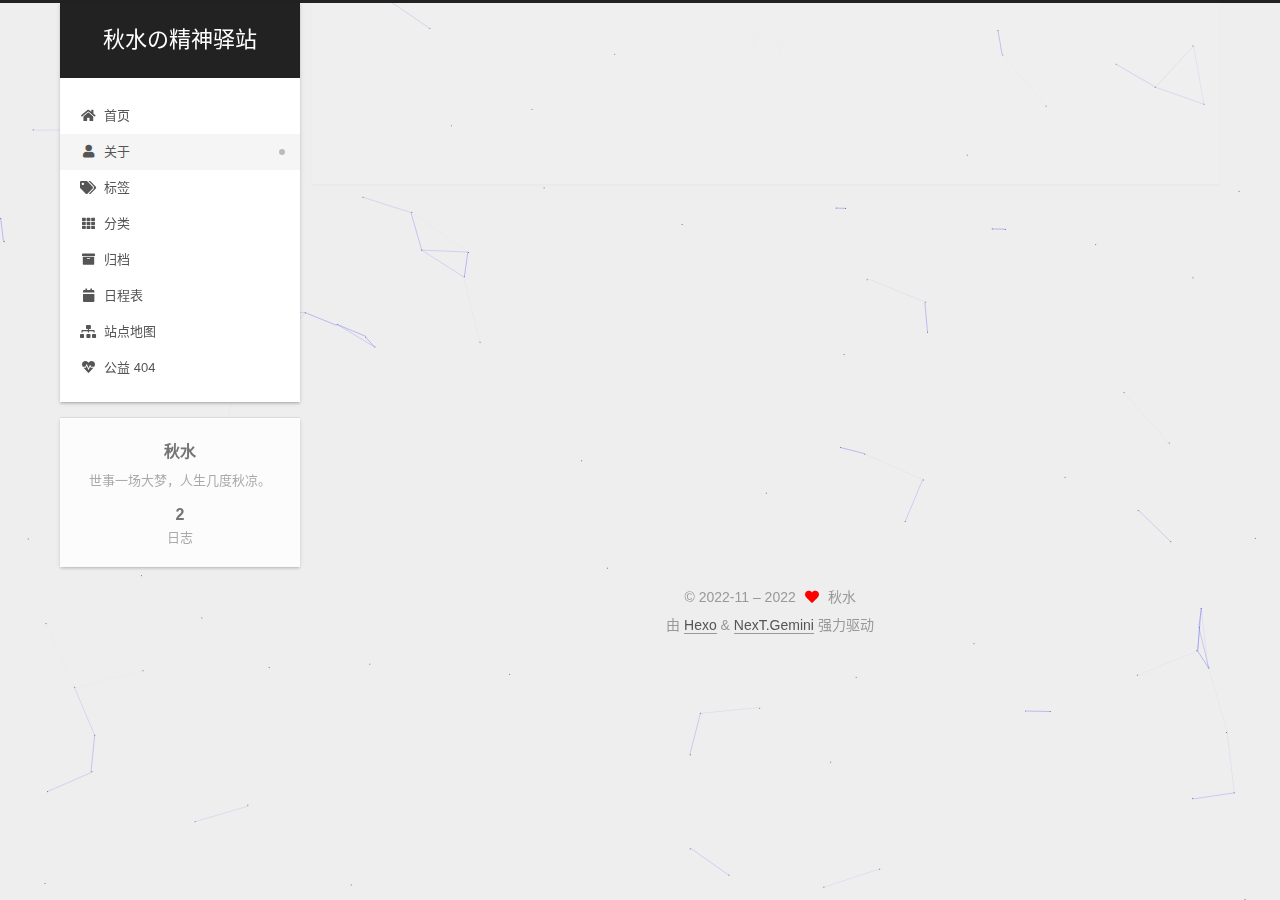
==== commit 0b339665: "Site updated: 2022-12-03 10:50:10" ====
--- a/about/index.html
+++ b/about/index.html
@@ -273,7 +273,7 @@
       <div class="site-state-item site-state-posts">
           <a href="/archives/">
         
-          <span class="site-state-item-count">1</span>
+          <span class="site-state-item-count">2</span>
           <span class="site-state-item-name">日志</span>
         </a>
       </div>
--- a/css/main.css
+++ b/css/main.css
@@ -1175,7 +1175,7 @@
 }
 .links-of-author a::before,
 .links-of-author span.exturl::before {
-  background: #ff8f0f;
+  background: #b11479;
   border-radius: 50%;
   content: ' ';
   display: inline-block;
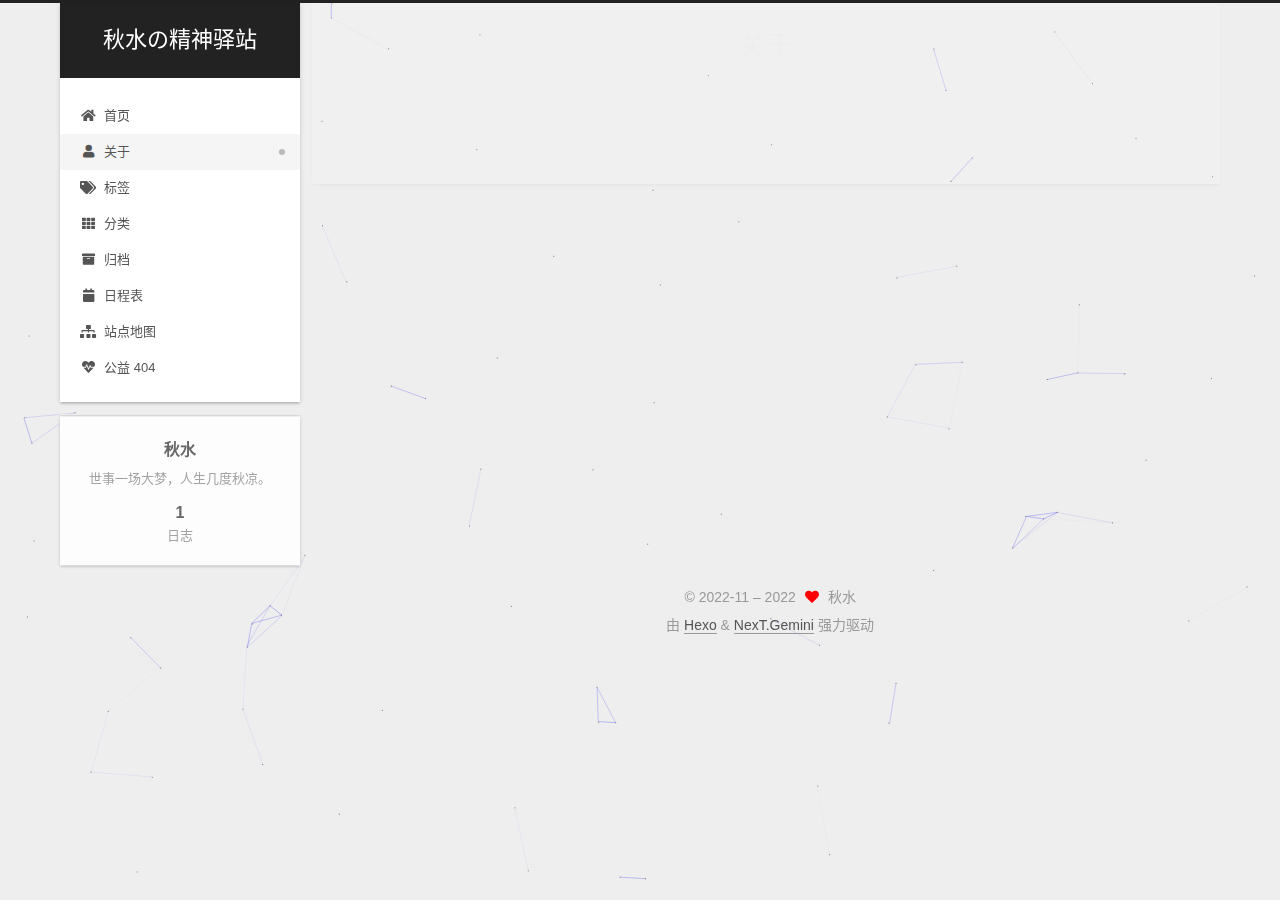
==== commit 977f5be3: "Site updated: 2022-12-03 11:28:52" ====
--- a/about/index.html
+++ b/about/index.html
@@ -273,7 +273,7 @@
       <div class="site-state-item site-state-posts">
           <a href="/archives/">
         
-          <span class="site-state-item-count">2</span>
+          <span class="site-state-item-count">1</span>
           <span class="site-state-item-name">日志</span>
         </a>
       </div>
--- a/css/main.css
+++ b/css/main.css
@@ -1175,7 +1175,7 @@
 }
 .links-of-author a::before,
 .links-of-author span.exturl::before {
-  background: #b11479;
+  background: #82419d;
   border-radius: 50%;
   content: ' ';
   display: inline-block;
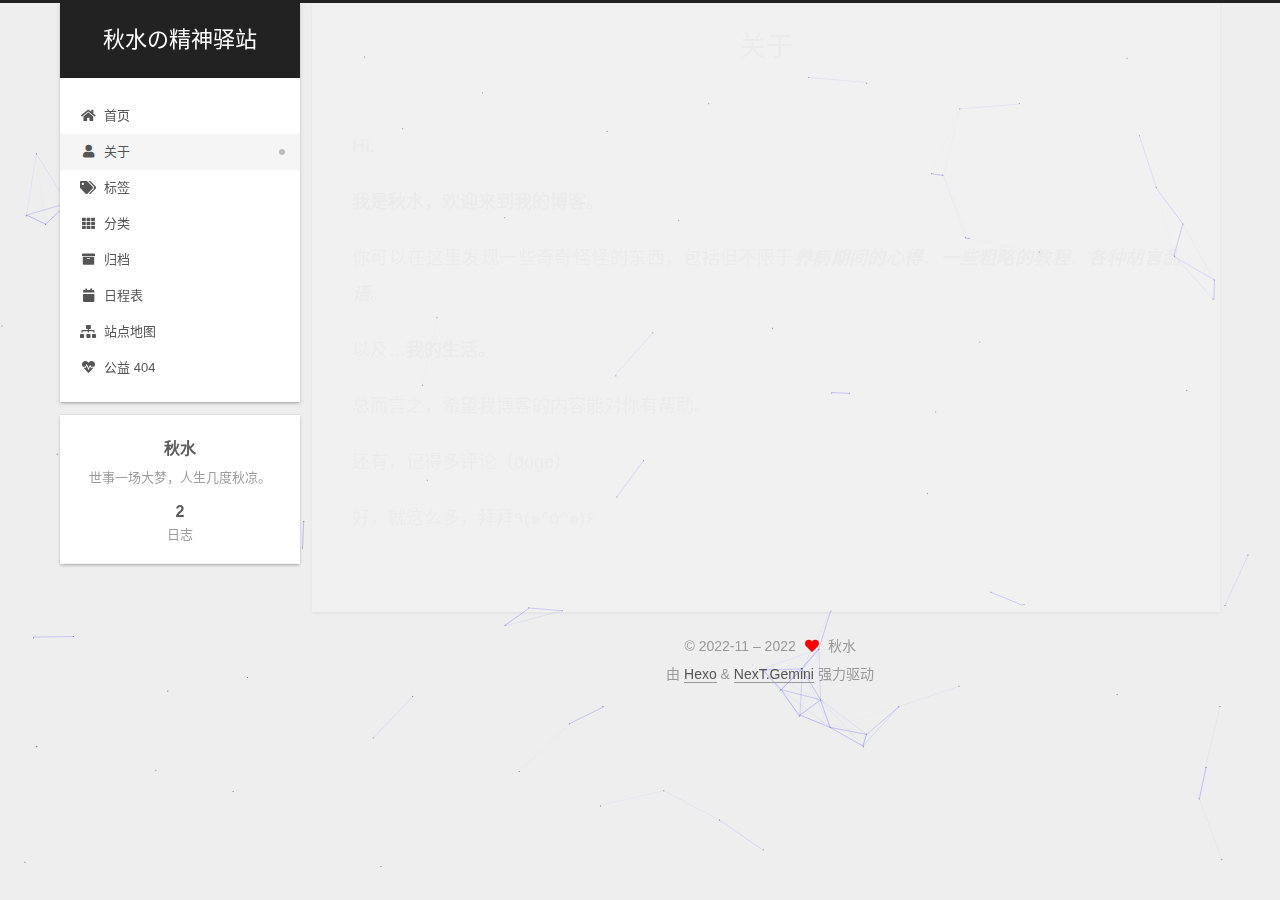
==== commit e8544e4b: "Site updated: 2022-12-03 11:39:34" ====
--- a/about/index.html
+++ b/about/index.html
@@ -20,15 +20,15 @@
     var CONFIG = {"hostname":"example.com","root":"/","scheme":"Gemini","version":"7.8.0","exturl":false,"sidebar":{"position":"left","display":"post","padding":18,"offset":12,"onmobile":false},"copycode":{"enable":false,"show_result":false,"style":null},"back2top":{"enable":true,"sidebar":false,"scrollpercent":false},"bookmark":{"enable":false,"color":"#222","save":"auto"},"fancybox":false,"mediumzoom":false,"lazyload":false,"pangu":false,"comments":{"style":"tabs","active":null,"storage":true,"lazyload":false,"nav":null},"algolia":{"hits":{"per_page":10},"labels":{"input_placeholder":"Search for Posts","hits_empty":"We didn't find any results for the search: ${query}","hits_stats":"${hits} results found in ${time} ms"}},"localsearch":{"enable":false,"trigger":"auto","top_n_per_article":1,"unescape":false,"preload":false},"motion":{"enable":true,"async":false,"transition":{"post_block":"fadeIn","post_header":"slideDownIn","post_body":"slideDownIn","coll_header":"slideLeftIn","sidebar":"slideUpIn"}}};
   </script>
 
-  <meta name="description" content="世事一场大梦，人生几度秋凉。">
+  <meta name="description" content="Hi. 我是秋水，欢迎来到我的博客。 你可以在这里发现一些奇奇怪怪的东西，包括但不限于养病期间的心得、一些粗略的教程、各种胡言乱语。 以及…我的生活。 总而言之，希望我博客的内容能对你有帮助。 还有，记得多评论（doge） 好，就这么多，拜拜٩(๑^o^๑)۶">
 <meta property="og:type" content="website">
 <meta property="og:title" content="关于">
 <meta property="og:url" content="http://example.com/about/index.html">
 <meta property="og:site_name" content="秋水の精神驿站">
-<meta property="og:description" content="世事一场大梦，人生几度秋凉。">
+<meta property="og:description" content="Hi. 我是秋水，欢迎来到我的博客。 你可以在这里发现一些奇奇怪怪的东西，包括但不限于养病期间的心得、一些粗略的教程、各种胡言乱语。 以及…我的生活。 总而言之，希望我博客的内容能对你有帮助。 还有，记得多评论（doge） 好，就这么多，拜拜٩(๑^o^๑)۶">
 <meta property="og:locale" content="zh_CN">
 <meta property="article:published_time" content="2022-11-27T12:49:34.000Z">
-<meta property="article:modified_time" content="2022-11-27T12:52:54.083Z">
+<meta property="article:modified_time" content="2022-12-03T03:36:34.265Z">
 <meta property="article:author" content="秋水">
 <meta name="twitter:card" content="summary">
 
@@ -199,7 +199,14 @@
       
       
       <div class="post-body">
-          
+          <p><strong>Hi.</strong></p>
+<p><strong>我是秋水，欢迎来到我的博客。</strong></p>
+<p>你可以在这里发现一些奇奇怪怪的东西，包括但不限于<strong><em>养病期间的心得</em></strong>、<em><strong>一些粗略的教程</strong></em>、<em><strong>各种胡言乱语</strong></em>。</p>
+<p>以及…<strong>我的生活。</strong></p>
+<p>总而言之，希望我博客的内容能对你有帮助。</p>
+<p>还有，记得多评论（doge）</p>
+<p>好，就这么多，拜拜٩(๑^o^๑)۶</p>
+
       </div>
       
       
@@ -273,7 +280,7 @@
       <div class="site-state-item site-state-posts">
           <a href="/archives/">
         
-          <span class="site-state-item-count">1</span>
+          <span class="site-state-item-count">2</span>
           <span class="site-state-item-name">日志</span>
         </a>
       </div>
--- a/css/main.css
+++ b/css/main.css
@@ -1175,7 +1175,7 @@
 }
 .links-of-author a::before,
 .links-of-author span.exturl::before {
-  background: #82419d;
+  background: #ff65cb;
   border-radius: 50%;
   content: ' ';
   display: inline-block;
